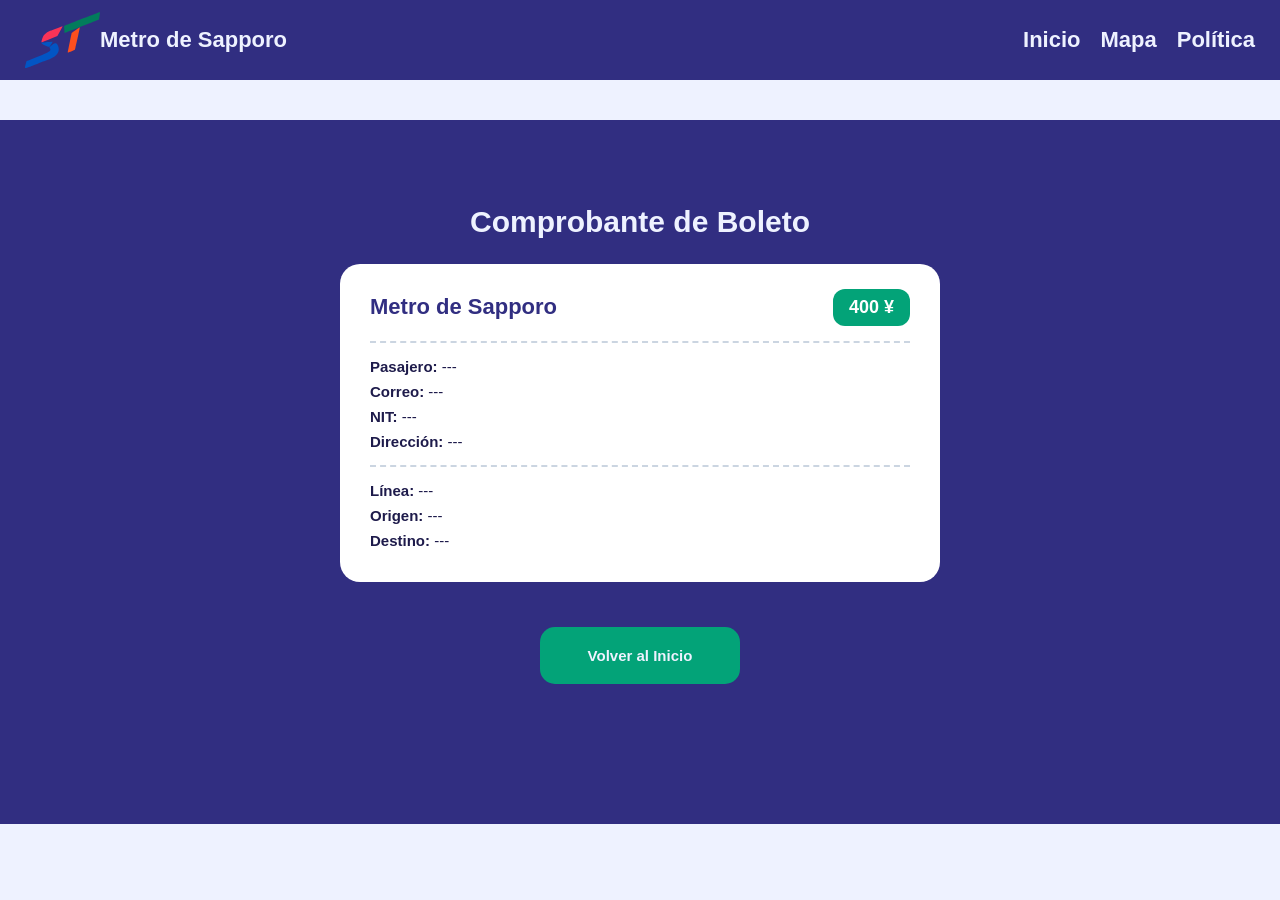
==== boleto.html @ d1abff47 "Magia" ====
<!DOCTYPE html>
<html lang="en">
<head>
    <meta charset="UTF-8">
    <meta name="viewport" content="width=device-width, initial-scale=1.0">
    <title>Boleto - Metro de Sapporo</title>
    <link rel="stylesheet" href="./styles.css">
    <link rel="icon" href="./imagenes/ST_Logo.svg">
</head>
<body>
    <header class="encabezado">
        <div class="logo"> 
            <img id="logo-sp" src="./imagenes/ST_Logo.svg" alt="Logo Metro de Sapporo"> 
            <p>Metro de Sapporo</p>
        </div>
        <nav class="navegacion">
            <ul class="enlaces">
                <li><a href="./index.html">Inicio</a></li>
                <li><a href="#">Mapa</a></li>
                <li><a href="#">Política</a></li>
            </ul>
        </nav>
    </header>

    <div class="datos">
        <div class="contenedor-boleto">
            <h2 class="titulo-datos">Comprobante de Boleto</h2>

            <div class="tarjeta-boleto">
                <div class="encabezado-tarjeta">
                    <h3>Metro de Sapporo</h3>
                    <span class="tarifa-badge" id="lbl-tarifa">400 ¥</span>
                </div>

                <hr class="linea-divisora">

                <div class="info-pasajero">
                    <p><strong>Pasajero:</strong> <span id="lbl-nombre">---</span></p>
                    <p><strong>Correo:</strong> <span id="lbl-email">---</span></p>
                    <p><strong>NIT:</strong> <span id="lbl-nit">---</span></p>
                    <p><strong>Dirección:</strong> <span id="lbl-direccion">---</span></p>
                </div>

                <hr class="linea-divisora">

                <div class="info-trayecto">
                    <p><strong>Línea:</strong> <span id="lbl-linea">---</span></p>
                    <p><strong>Origen:</strong> <span id="lbl-origen">---</span></p>
                    <p><strong>Destino:</strong> <span id="lbl-destino">---</span></p>
                </div>
            </div>

            <div class="acciones-boleto">
                <a href="./index.html" class="boton-siguiente enlace-inicio">Volver al Inicio</a>
            </div>
        </div>
    </div>

    <script>
        document.addEventListener('DOMContentLoaded', () => {
            const dataGuardada = localStorage.getItem('boletoSapporo');

            if (dataGuardada) {
                const datos = JSON.parse(dataGuardada);

                document.getElementById('lbl-nombre').textContent = `${datos.nombres} ${datos.apellidos}`;
                document.getElementById('lbl-email').textContent = datos.email;
                document.getElementById('lbl-nit').textContent = datos.nit;
                document.getElementById('lbl-direccion').textContent = datos.direccion;
                document.getElementById('lbl-linea').textContent = datos.linea;
                document.getElementById('lbl-origen').textContent = datos.origen;
                document.getElementById('lbl-destino').textContent = datos.destino;
                document.getElementById('lbl-tarifa').textContent = datos.tarifa;
            }
        });
    </script>
</body>
</html>
---- styles.css ----
html{
    box-sizing: border-box;
    font-family: "Roboto", sans-serif;
}

body{
    background-color: #EEF2FF;
    margin: 0px;
    padding: 0px;
}

.encabezado{
    background-color: #312E81;
    display: flex;
    justify-content: space-between;
    max-height: 80px;
    margin-bottom: 40px;
}

.logo,
.navegacion,
.navegacion ul{
    display: flex;
    justify-content: flex-start;
    align-items: center;
    
}

.logo,
.navegacion{
    padding: 15px 25px;
}

.navegacion ul{
    gap: 20px;
}

#logo-sp{
    width: 75px;
    height: auto;
}

.logo p,
.navegacion ul{
    font-size: 22px;
    font-weight: bold;
    color: #EEF2FF;
    margin: 0;
}

.navegacion ul{
    list-style-type: none;
    display: flex;
}

.encabezado a{
    color: inherit;
    text-decoration: none;
}

h1{
    text-align: center;
    margin-bottom: 60px;
}

.introduccion{
    margin-bottom: 40px;
}

.bienvenida{
    display: flex;
    justify-content: center;
    align-items: center;
    gap: 60px;
    max-width: 1100px;
    margin: 0 auto;
}

.bienvenida p{
    line-height: 1.8;
    text-align: justify;
}

.instrucciones{
    display: flex;
    justify-content: center;;
    align-items: center;
    gap: 60px;
    margin-bottom: 40px;
}

.info{
    max-width:260px;
    text-align: center;
}

.info .icono{
    height: 240px;
    width: auto;
}

.flecha{
    height: 120px;
    width: auto;
    align-self: flex-start;
    padding-top: 80px;
}

.datos{
    background-color: #312E81;
    color: #EEF2FF;
    padding: 60px 0;
}

.titulo-datos{
    text-align: center;
    font-weight: bold;
    font-size: 30px;
}

.seccion-datos{
    display: flex;
    flex-direction: column;
    gap: 20px;
}

.facturacion div{
    display:flex;
    flex-direction: column;
}

.facturacion{
    max-width: 700px;
    gap: 20px;
    margin: 0 auto;
}

.facturacion div input{
    padding: 10px 20px;
    border-radius: 20px;
    outline: solid black 2px;
    font-size: 14px;
}

.boton-siguiente{
    width: 160px;
    padding: 20px;
    font-size: 15px;
    font-weight: bold;
    margin: 45px auto 80px;
    border-radius: 15px;
    background-color: #03a378;
    color: #EEF2FF;
    transition-duration: 0.4s;
}

.boton-siguiente:hover{
    background-color:  #027c5c;
    color: white;
}

.contenedor-mapa{
    position: relative;
}

#mapa-lineas{
    width: 825px;
    height: auto;
    display: block;
}

.lineas div{
    margin: 0 auto;
}

.opciones-lineas{
    display: flex;
    flex-direction: column;
    align-items: center;
    position: absolute;
    left: 690px;
    bottom: 435px;
}

.linea{
    padding: 15px 20px;
    width: 95px;
}

.namboku{
    background-color: #018006;
}

.tozai{
    background-color: #faaa1b;
}

.toho{
    background-color: #0a7fec;
}

.seccion-datos:not(.activa) {
    display: none !important;
}

.estaciones {
    max-width: 700px;
    gap: 20px;
    margin: 0 auto;
}

.estaciones div {
    display: flex;
    flex-direction: column;
}

.nombre-linea-seleccionada {
    text-align: center;
    font-size: 18px;
    margin: 0 0 10px 0;
}

.estaciones select {
    padding: 10px 20px;
    border-radius: 20px;
    outline: solid black 2px;
    font-size: 14px;
    background-color: white;
    border: none;
    margin-top: 5px;
}

.cuadro-desplegable {
    background-color: white;
    color: black;
    border-radius: 20px;
    outline: solid black 2px;
    padding: 10px 20px;
    font-size: 14px;
}

.titulo-desplegable {
    cursor: pointer;
    font-weight: bold;
}

.lista-estaciones {
    margin-top: 10px;
    max-height: 150px;
    overflow-y: auto;
}

.item-estacion {
    padding: 4px 0;
    display: flex;
    justify-content: space-between;
}

.contenedor-boleto {
    max-width: 600px;
    margin: 0 auto;
    padding: 0 20px;
}

.tarjeta-boleto {
    background-color: #ffffff;
    color: #1e1b4b;
    border-radius: 20px;
    padding: 25px 30px;
    margin-top: 20px;
}

.encabezado-tarjeta {
    display: flex;
    justify-content: space-between;
    align-items: center;
}

.encabezado-tarjeta h3 {
    margin: 0;
    color: #312E81;
    font-size: 22px;
}

.tarifa-badge {
    background-color: #03a378;
    color: white;
    font-weight: bold;
    font-size: 18px;
    padding: 8px 16px;
    border-radius: 12px;
}

.linea-divisora {
    border: 0;
    border-top: 2px dashed #cbd5e1;
    margin: 15px 0;
}

.info-pasajero p,
.info-trayecto p {
    margin: 8px 0;
    font-size: 15px;
}

.acciones-boleto {
    text-align: center;
}

.enlace-inicio {
    display: inline-block;
    text-decoration: none;
    text-align: center;
}
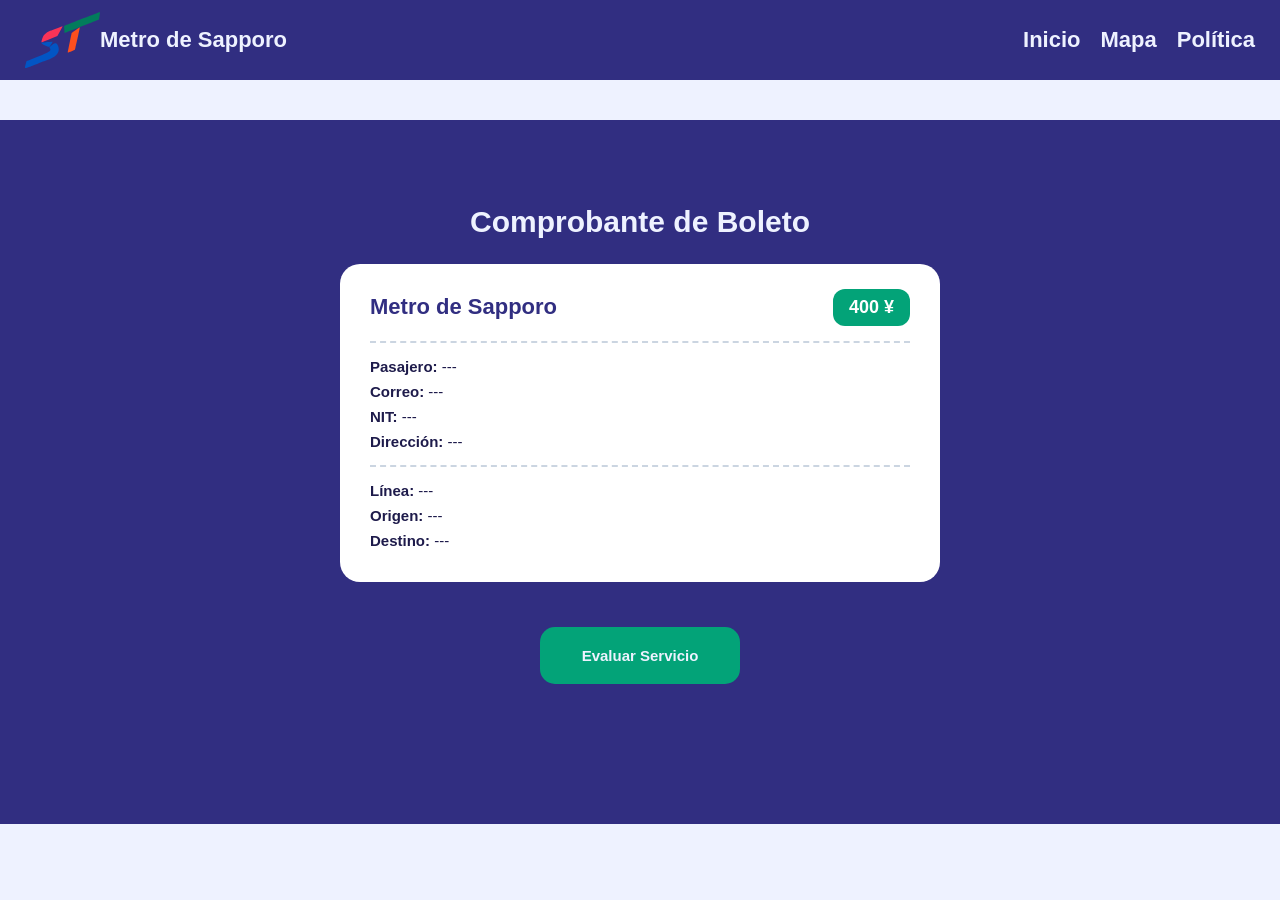
==== commit f2f9f7c0: "Agrega sección evaluación cliente Agrega las sección de evaluación cliente." ====
--- a/boleto.html
+++ b/boleto.html
@@ -51,7 +51,7 @@
             </div>
 
             <div class="acciones-boleto">
-                <a href="./index.html" class="boton-siguiente enlace-inicio">Volver al Inicio</a>
+                <a href="./satisfaccion.html" class="boton-siguiente enlace-inicio">Evaluar Servicio</a>
             </div>
         </div>
     </div>
--- a/styles.css
+++ b/styles.css
@@ -311,4 +311,54 @@
     display: inline-block;
     text-decoration: none;
     text-align: center;
+}
+
+.satisfaccion {
+    display: flex;
+    flex-direction: column;
+    max-width: 700px;
+    gap: 20px;
+    margin: 0 auto;
+}
+
+.satisfaccion div {
+    display: flex;
+    flex-direction: column;
+}
+
+.satisfaccion textarea {
+    padding: 10px 20px;
+    border-radius: 15px;
+    outline: solid black 2px;
+    font-size: 14px;
+    font-family: inherit;
+    border: none;
+    resize: vertical;
+    margin-top: 5px;
+}
+
+.grupo-radio {
+    display: flex !important;
+    flex-direction: row !important;
+    gap: 20px;
+    margin-top: 8px;
+    flex-wrap: wrap;
+}
+
+.grupo-radio label {
+    display: flex;
+    align-items: center;
+    gap: 6px;
+    font-size: 14px;
+    cursor: pointer;
+}
+
+.satisfaccion select {
+    padding: 10px 20px;
+    border-radius: 20px;
+    outline: solid black 2px;
+    font-size: 14px;
+    background-color: white;
+    border: none;
+    margin-top: 5px;
 }
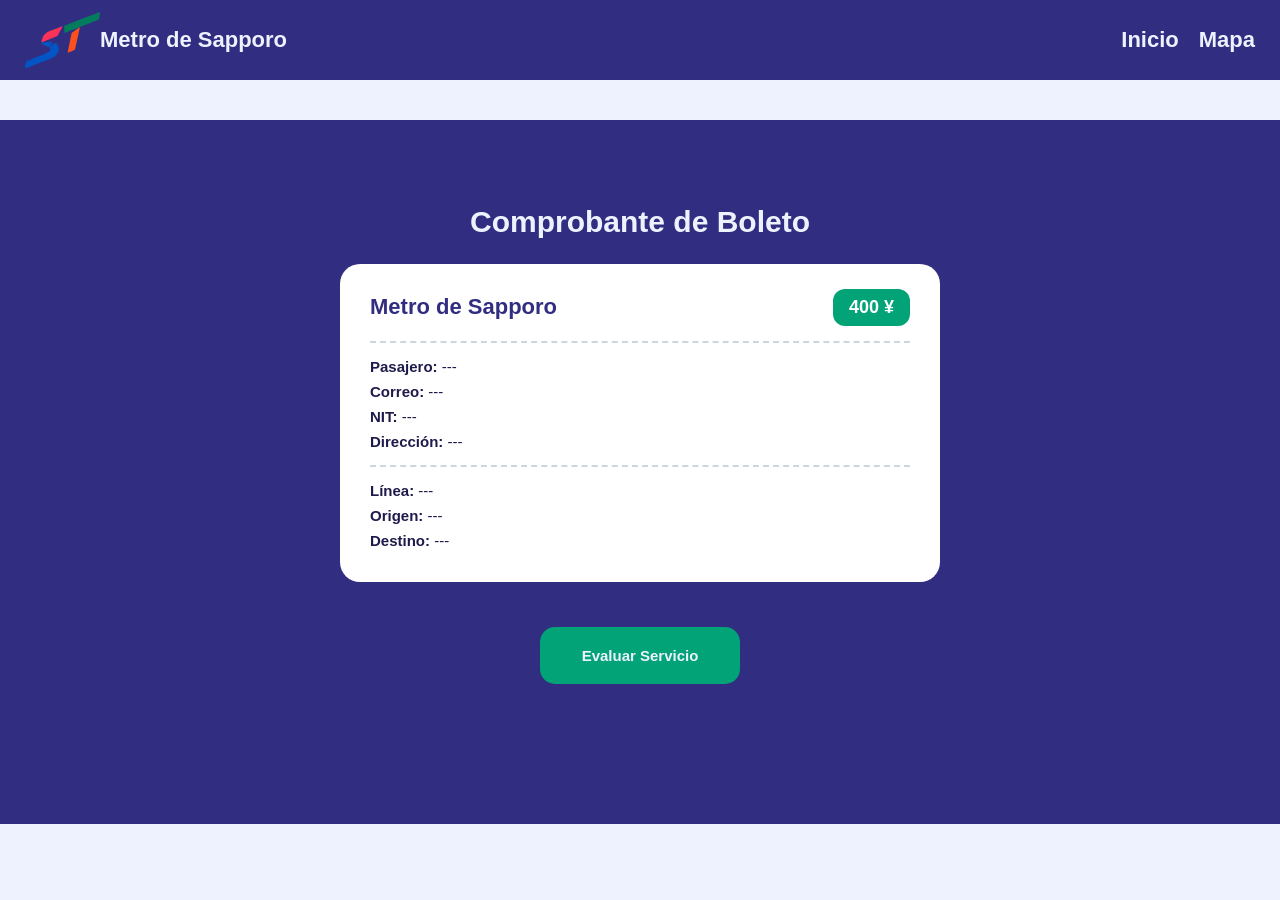
==== commit f5f5c33f: "Termina mapa en  menú navegación y elimina "política"" ====
--- a/boleto.html
+++ b/boleto.html
@@ -16,8 +16,7 @@
         <nav class="navegacion">
             <ul class="enlaces">
                 <li><a href="./index.html">Inicio</a></li>
-                <li><a href="#">Mapa</a></li>
-                <li><a href="#">Política</a></li>
+                <li><a href="./mapa.html">Mapa</a></li>
             </ul>
         </nav>
     </header>
